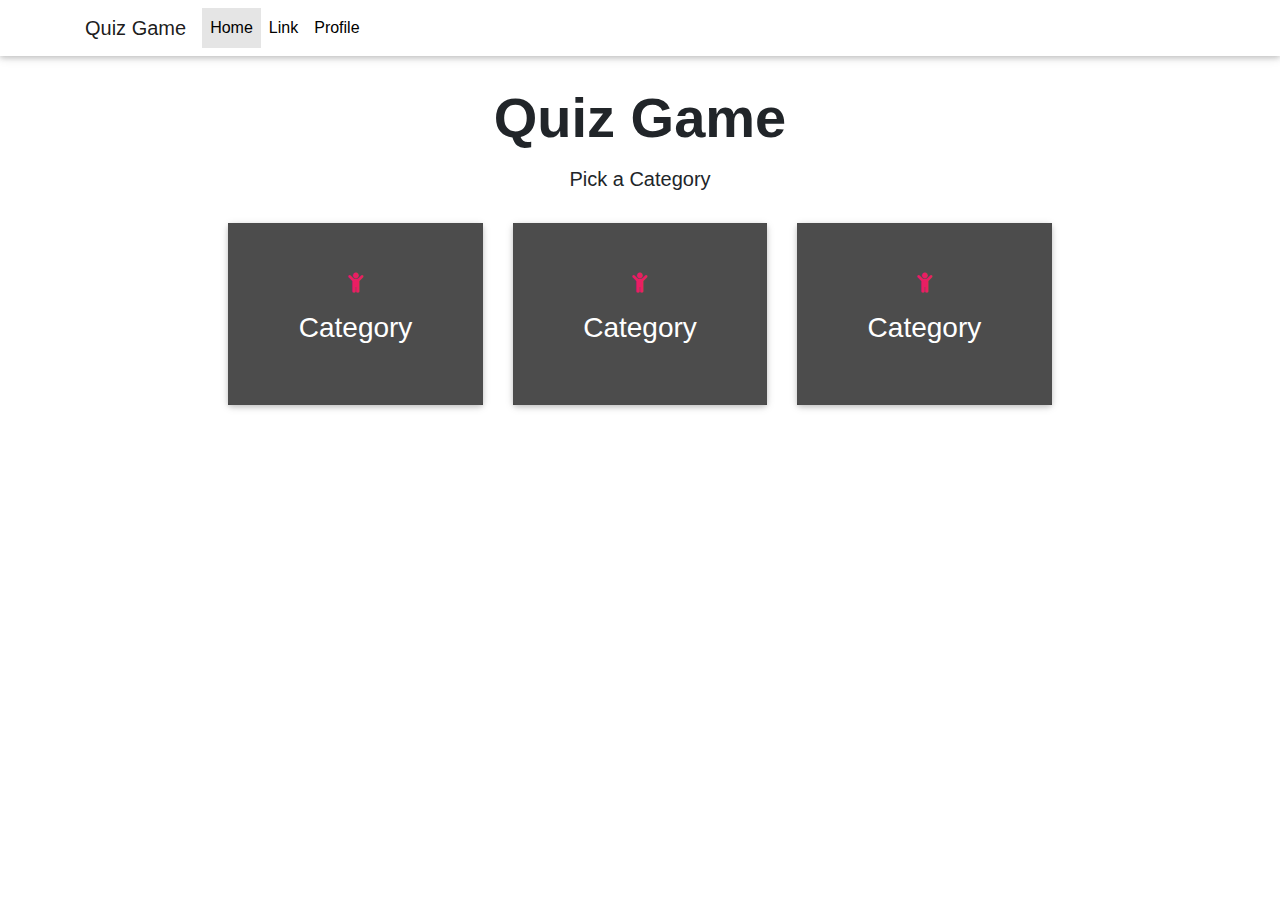
==== html/game-category.html @ 3bae045b "big update, finished font-end look" ====
<!DOCTYPE html>
<html lang="en">

<head>
    <meta charset="UTF-8">
    <meta name="viewport" content="width=device-width, initial-scale=1, shrink-to-fit=no">
    <meta http-equiv="x-ua-compatible" content="ie=edge">
    <title>Quiz Game</title>

    <!-- MDB icon -->
    <link rel="icon" href="../img/quiz-game.ico" type="image/x-icon">
    <!-- Font Awesome -->
    <link rel="stylesheet" href="https://use.fontawesome.com/releases/v5.11.2/css/all.css">
    <!-- Google Fonts Roboto -->
    <link rel="stylesheet" href="https://fonts.googleapis.com/css?family=Roboto:300,400,500,700&display=swap">
    <!-- Bootstrap core CSS -->
    <link rel="stylesheet" href="../css/bootstrap.min.css">
    <!-- Material Design Bootstrap -->
    <link rel="stylesheet" href="../css/mdb.min.css">
    <!-- Your custom styles (optional) -->
    <link rel="stylesheet" href="../css/style.css">
</head>

<body>
    <!-- FALTA MEJORAR TAMAÑO DE BACKGROUND EN LA PAGINA -->
    <div class="background-game">

        <!-- Navbar -->
        <nav class="navbar navbar-expand-lg navbar-light">
            <div class="container">
                <a class="navbar-brand" href="#"><strong>Quiz Game</strong></a>
                <button class="navbar-toggler" type="button" data-toggle="collapse"
                    data-target="#navbarSupportedContent-7" aria-controls="navbarSupportedContent-7"
                    aria-expanded="false" aria-label="Toggle navigation">
                    <span class="navbar-toggler-icon"></span>
                </button>
                <div class="collapse navbar-collapse " id="navbarSupportedContent-7">
                    <ul class="navbar-nav mr-auto">
                        <li class="nav-item active">
                            <a class="nav-link" href="#">Home <span class="sr-only">(current)</span></a>
                        </li>
                        <li class="nav-item">
                            <a class="nav-link" href="#">Link</a>
                        </li>
                        <li class="nav-item">
                            <a class="nav-link" href="#">Profile</a>
                        </li>
                    </ul>
                </div>
            </div>
        </nav>
        <!-- Navbar -->

        <main>
            <!-- Text -->
            <div class="col-md-12 py-4 text-center">
                <h1 class="display-4 font-weight-bold pt-md-1 wow fadeInUp">Quiz Game</h1>
                <h5 class="pt-md-2 wow fadeInUp" data-wow-delay="0.2s">Pick a
                    Category
                </h5>
            </div>
            <!-- Text -->

            <!--Grid column-->
            <div class="container col-md-8">
                <div class="row row-cols-1 row-cols-md-3">

                    <!-- HACER GIRAR TARJETAS CON UN CLICK -->
                    <div class="col mb-4">
                        <a href="../html/game-question.html">
                            <!-- Card -->
                            <div class="card card-image"
                                style="background-image: url(https://mdbootstrap.com/img/Photos/Horizontal/Work/4-col/img%20%2814%29.jpg);">
                                <!-- Content -->
                                <div class="text-white text-center align-items-center rgba-black-strong py-5 px-4">
                                    <div>
                                        <h5 class="pink-text"><i class="fas fa-child"></i>
                                            <h3 class="card-title pt-2"><strong>Category</strong></h3>
                                    </div>
                                </div>

                            </div>
                            <!-- Card -->
                        </a>
                    </div>

                    <div class="col mb-4">
                        <!-- Card -->
                        <div class="card card-image"
                            style="background-image: url(https://mdbootstrap.com/img/Photos/Horizontal/Work/4-col/img%20%2814%29.jpg);">
                            <!-- Content -->
                            <div class="text-white text-center align-items-center rgba-black-strong py-5 px-4">
                                <div>
                                    <h5 class="pink-text"><i class="fas fa-child"></i>
                                        <h3 class="card-title pt-2"><strong>Category</strong></h3>
                                </div>
                            </div>

                        </div>
                        <!-- Card -->
                    </div>

                    <div class="col mb-4">
                        <!-- Card -->
                        <div class="card card-image"
                            style="background-image: url(https://mdbootstrap.com/img/Photos/Horizontal/Work/4-col/img%20%2814%29.jpg);">
                            <!-- Content -->
                            <div class="text-white text-center align-items-center rgba-black-strong py-5 px-4">
                                <div>
                                    <h5 class="pink-text"><i class="fas fa-child"></i>
                                        <h3 class="card-title pt-2"><strong>Category</strong></h3>
                                </div>
                            </div>

                        </div>
                        <!-- Card -->
                    </div>
                </div>
            </div>
            <!-- Cards Container -->

        </main>

    </div>
    <!-- Background Image -->

    <!-- ------------------------------------------------------------------------------------- -->
    <!-- jQuery -->
    <script type="text/javascript" src="./js/jquery.min.js"></script>
    <!-- Bootstrap tooltips -->
    <script type="text/javascript" src="./js/popper.min.js"></script>
    <!-- Bootstrap core JavaScript -->
    <script type="text/javascript" src="./js/bootstrap.min.js"></script>
    <!-- MDB core JavaScript -->
    <script type="text/javascript" src="./js/mdb.min.js"></script>
    <!-- Your custom scripts (optional) -->
    <script type="text/javascript"></script>
    <script type="text/javascript" src="/Quiz-Game/js/page-js/game.js"></script>
    <!-- ------------------------------------------------------------------------------------- -->

</body>

</html>
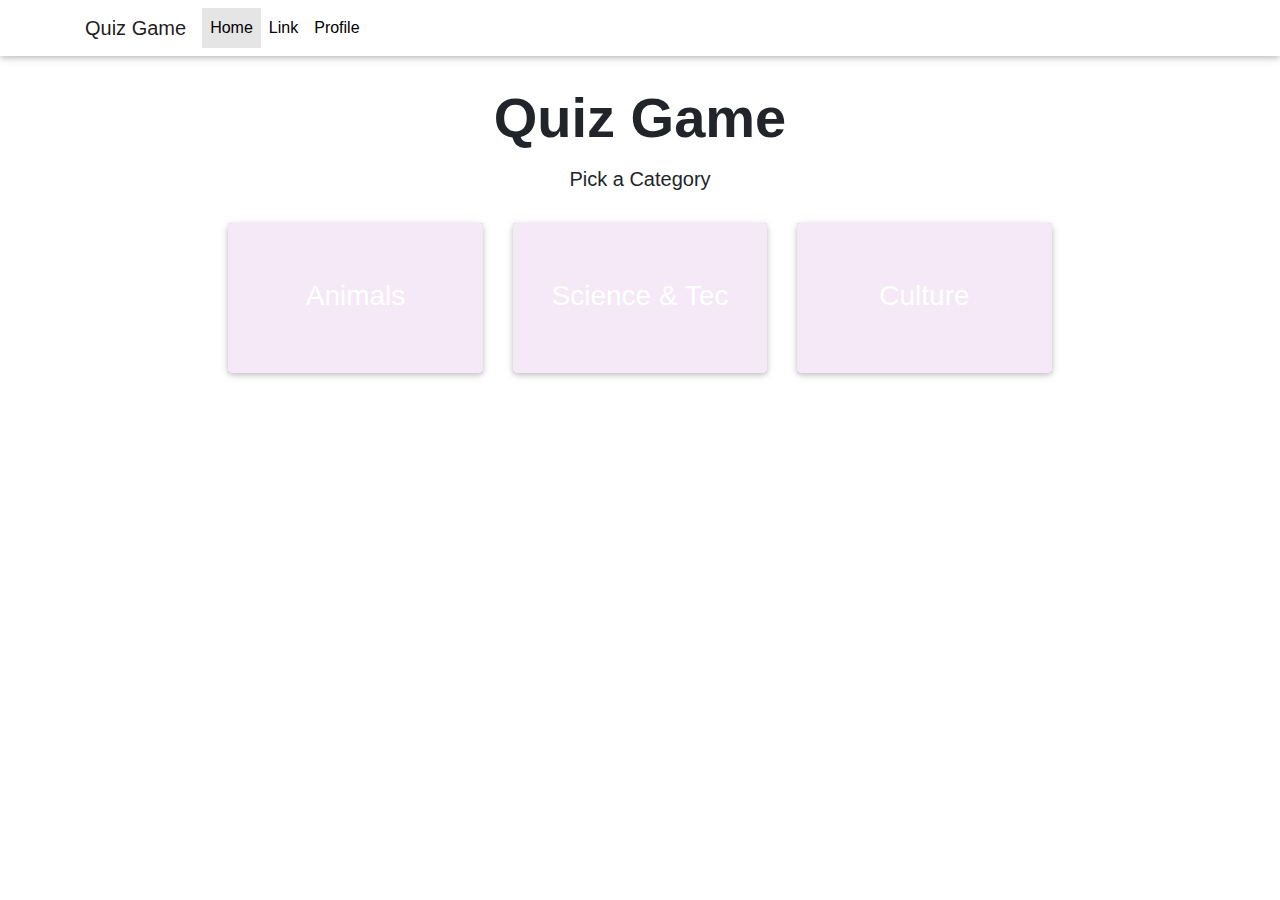
==== commit b44b3c85: "update" ====
--- a/html/game-category.html
+++ b/html/game-category.html
@@ -69,13 +69,12 @@
                     <div class="col mb-4">
                         <a href="../html/game-question.html">
                             <!-- Card -->
-                            <div class="card card-image"
-                                style="background-image: url(https://mdbootstrap.com/img/Photos/Horizontal/Work/4-col/img%20%2814%29.jpg);">
+                            <div class="card h-100 card-image"
+                                style="background-image: url(https://images.pexels.com/photos/33101/new-wing-emergency-at-the-moment.jpg?auto=compress&cs=tinysrgb&dpr=2&h=750&w=1260);background-position: center;background-size:cover;">
                                 <!-- Content -->
-                                <div class="text-white text-center align-items-center rgba-black-strong py-5 px-4">
+                                <div class="text-white text-center align-items-center rgba-purple-slight py-5 px-4">
                                     <div>
-                                        <h5 class="pink-text"><i class="fas fa-child"></i>
-                                            <h3 class="card-title pt-2"><strong>Category</strong></h3>
+                                        <h3 class="card-title pt-2"><strong>Animals</strong></h3>
                                     </div>
                                 </div>
 
@@ -86,13 +85,12 @@
 
                     <div class="col mb-4">
                         <!-- Card -->
-                        <div class="card card-image"
-                            style="background-image: url(https://mdbootstrap.com/img/Photos/Horizontal/Work/4-col/img%20%2814%29.jpg);">
+                        <div class="card h-100 card-image"
+                            style="background-image: url(https://images.pexels.com/photos/34521/space-shuttle-lift-off-liftoff-nasa.jpg?auto=compress&cs=tinysrgb&dpr=2&h=750&w=1260);;background-position: center;background-size:cover;">
                             <!-- Content -->
-                            <div class="text-white text-center align-items-center rgba-black-strong py-5 px-4">
+                            <div class="text-white text-center align-items-center rgba-purple-slight py-5 px-4">
                                 <div>
-                                    <h5 class="pink-text"><i class="fas fa-child"></i>
-                                        <h3 class="card-title pt-2"><strong>Category</strong></h3>
+                                    <h3 class="card-title pt-2"><strong>Science & Tec</strong></h3>
                                 </div>
                             </div>
 
@@ -102,13 +100,12 @@
 
                     <div class="col mb-4">
                         <!-- Card -->
-                        <div class="card card-image"
-                            style="background-image: url(https://mdbootstrap.com/img/Photos/Horizontal/Work/4-col/img%20%2814%29.jpg);">
+                        <div class="card h-100 card-image"
+                            style="background-image: url(https://images.pexels.com/photos/1338146/pexels-photo-1338146.jpeg?auto=compress&cs=tinysrgb&dpr=2&h=750&w=1260);background-position: center;background-size:cover;">
                             <!-- Content -->
-                            <div class="text-white text-center align-items-center rgba-black-strong py-5 px-4">
+                            <div class="text-white text-center align-items-center rgba-purple-slight py-5 px-4">
                                 <div>
-                                    <h5 class="pink-text"><i class="fas fa-child"></i>
-                                        <h3 class="card-title pt-2"><strong>Category</strong></h3>
+                                    <h3 class="card-title pt-2"><strong>Culture</strong></h3>
                                 </div>
                             </div>
 
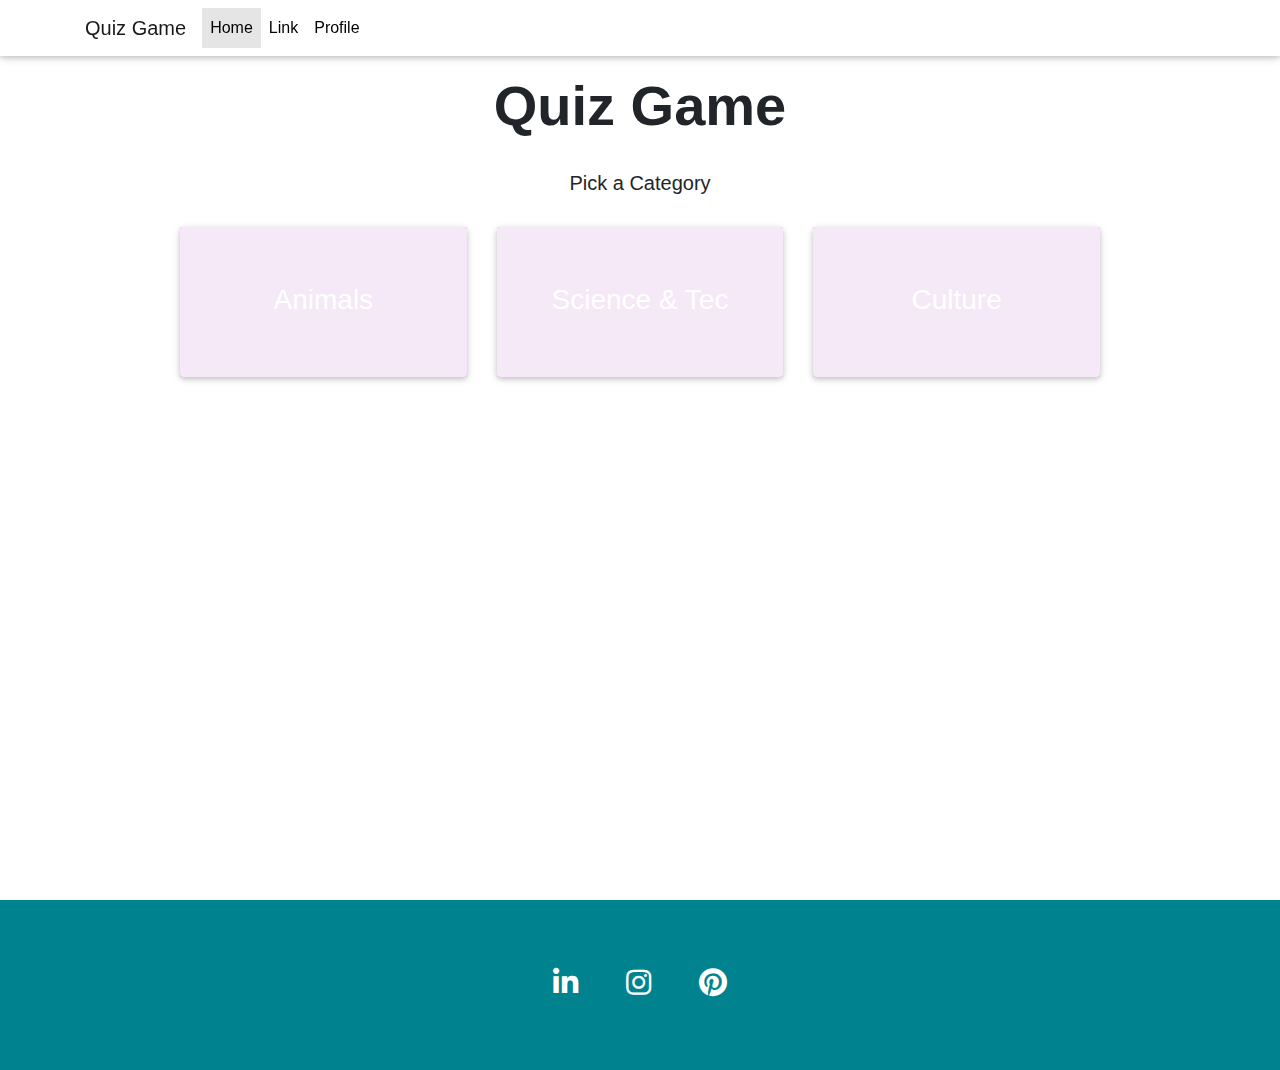
==== commit 12a31f99: "fixed sizing issues and overlay images" ====
--- a/html/game-category.html
+++ b/html/game-category.html
@@ -22,104 +22,141 @@
 </head>
 
 <body>
-    <!-- FALTA MEJORAR TAMAÑO DE BACKGROUND EN LA PAGINA -->
-    <div class="background-game">
+    <!-- Navbar -->
+    <nav class="navbar navbar-expand-lg navbar-light fixed-top">
+        <div class="container">
 
-        <!-- Navbar -->
-        <nav class="navbar navbar-expand-lg navbar-light">
-            <div class="container">
-                <a class="navbar-brand" href="#"><strong>Quiz Game</strong></a>
-                <button class="navbar-toggler" type="button" data-toggle="collapse"
-                    data-target="#navbarSupportedContent-7" aria-controls="navbarSupportedContent-7"
-                    aria-expanded="false" aria-label="Toggle navigation">
-                    <span class="navbar-toggler-icon"></span>
-                </button>
-                <div class="collapse navbar-collapse " id="navbarSupportedContent-7">
-                    <ul class="navbar-nav mr-auto">
-                        <li class="nav-item active">
-                            <a class="nav-link" href="#">Home <span class="sr-only">(current)</span></a>
-                        </li>
-                        <li class="nav-item">
-                            <a class="nav-link" href="#">Link</a>
-                        </li>
-                        <li class="nav-item">
-                            <a class="nav-link" href="#">Profile</a>
-                        </li>
-                    </ul>
+            <!-- Brand -->
+            <a class="navbar-brand" href="#"><strong>Quiz Game</strong></a>
+            <!-- Brand -->
+
+            <!-- Collapse -->
+            <button class="navbar-toggler" type="button" data-toggle="collapse" data-target="#navbarSupportedContent-7"
+                aria-controls="navbarSupportedContent-7" aria-expanded="false" aria-label="Toggle navigation">
+                <span class="navbar-toggler-icon"></span>
+            </button>
+            <!-- Collapse -->
+
+            <!-- Links -->
+            <div class="collapse navbar-collapse " id="navbarSupportedContent-7">
+                <ul class="navbar-nav mr-auto">
+                    <li class="nav-item active">
+                        <a class="nav-link" href="#">Home <span class="sr-only">(current)</span></a>
+                    </li>
+                    <li class="nav-item">
+                        <a class="nav-link" href="#">Link</a>
+                    </li>
+                    <li class="nav-item">
+                        <a class="nav-link" href="#">Profile</a>
+                    </li>
+                </ul>
+            </div>
+            <!-- Links -->
+        </div>
+    </nav>
+    <!-- Navbar -->
+
+    <!-- Full Page -->
+    <div class="view background mask d-flex justify-content-center py-5">
+        <!-- Content -->
+        <div class="container">
+            <!--Grid row-->
+            <div class="row">
+
+                <!-- Text -->
+                <div class="col-md-12 py-4 text-center">
+                    <h1 class="display-4 font-weight-bold">Quiz Game</h1>
+                    <h5 class="pt-md-4">Pick a
+                        Category
+                    </h5>
                 </div>
-            </div>
-        </nav>
-        <!-- Navbar -->
+                <!-- Text -->
 
-        <main>
-            <!-- Text -->
-            <div class="col-md-12 py-4 text-center">
-                <h1 class="display-4 font-weight-bold pt-md-1 wow fadeInUp">Quiz Game</h1>
-                <h5 class="pt-md-2 wow fadeInUp" data-wow-delay="0.2s">Pick a
-                    Category
-                </h5>
-            </div>
-            <!-- Text -->
+                <!-- Cards Container -->
+                <div class="container col-md-10">
+                    <div class="row row-cols-1 row-cols-md-3">
+                        <!-- HACER GIRAR TARJETAS CON UN CLICK -->
+                        <!-- Card -->
+                        <div class="col mb-4">
+                            <a href="../html/game-question.html">
+                                <div class="card h-100 card-image background-card"
+                                    style="background-image: url(https://images.pexels.com/photos/33101/new-wing-emergency-at-the-moment.jpg?auto=compress&cs=tinysrgb&dpr=2&h=750&w=1260)">
+                                    <!-- Content -->
+                                    <div class="text-white text-center align-items-center rgba-purple-slight py-5 px-4">
+                                        <div>
+                                            <h3 class="card-title pt-2"><strong>Animals</strong></h3>
+                                        </div>
+                                    </div>
+                                </div>
+                            </a>
+                        </div>
+                        <!-- Card -->
 
-            <!--Grid column-->
-            <div class="container col-md-8">
-                <div class="row row-cols-1 row-cols-md-3">
-
-                    <!-- HACER GIRAR TARJETAS CON UN CLICK -->
-                    <div class="col mb-4">
-                        <a href="../html/game-question.html">
-                            <!-- Card -->
-                            <div class="card h-100 card-image"
-                                style="background-image: url(https://images.pexels.com/photos/33101/new-wing-emergency-at-the-moment.jpg?auto=compress&cs=tinysrgb&dpr=2&h=750&w=1260);background-position: center;background-size:cover;">
+                        <!-- Card -->
+                        <div class="col mb-4">
+                            <div class="card h-100 card-image background-card"
+                                style="background-image: url(https://images.pexels.com/photos/34521/space-shuttle-lift-off-liftoff-nasa.jpg?auto=compress&cs=tinysrgb&dpr=2&h=750&w=1260)">
                                 <!-- Content -->
                                 <div class="text-white text-center align-items-center rgba-purple-slight py-5 px-4">
                                     <div>
-                                        <h3 class="card-title pt-2"><strong>Animals</strong></h3>
+                                        <h3 class="card-title pt-2"><strong>Science & Tec</strong></h3>
                                     </div>
                                 </div>
+                            </div>
+                        </div>
+                        <!-- Card -->
 
+                        <!-- Card -->
+                        <div class="col mb-4">
+                            <div class="card h-100 card-image background-card"
+                                style="background-image: url(https://images.pexels.com/photos/1338146/pexels-photo-1338146.jpeg?auto=compress&cs=tinysrgb&dpr=2&h=750&w=1260)">
+                                <!-- Content -->
+                                <div class="text-white text-center align-items-center rgba-purple-slight py-5 px-4">
+                                    <div>
+                                        <h3 class="card-title pt-2"><strong>Culture</strong></h3>
+                                    </div>
+                                </div>
                             </div>
-                            <!-- Card -->
+                        </div>
+                        <!-- Card -->
+
+                    </div>
+                </div>
+                <!-- Cards Container -->
+            </div>
+            <!--Grid row-->
+        </div>
+        <!-- Content -->
+    </div>
+    <!-- Full Page -->
+
+    <!-- Footer -->
+    <footer class="page-footer font-small cyan darken-3">
+        <div class="container">
+            <div class="row">
+                <div class="col-md-12 py-5">
+                    <div class="mb-5 flex-center">
+                        <!--Linkedin -->
+                        <a class="li-ic">
+                            <i class="fab fa-linkedin-in fa-lg white-text mr-md-5 mr-3 fa-2x"> </i>
+                        </a>
+                        <!--Instagram-->
+                        <a class="ins-ic">
+                            <i class="fab fa-instagram fa-lg white-text mr-md-5 mr-3 fa-2x"> </i>
+                        </a>
+                        <!--Pinterest-->
+                        <a class="pin-ic">
+                            <i class="fab fa-pinterest fa-lg white-text fa-2x"> </i>
                         </a>
                     </div>
-
-                    <div class="col mb-4">
-                        <!-- Card -->
-                        <div class="card h-100 card-image"
-                            style="background-image: url(https://images.pexels.com/photos/34521/space-shuttle-lift-off-liftoff-nasa.jpg?auto=compress&cs=tinysrgb&dpr=2&h=750&w=1260);;background-position: center;background-size:cover;">
-                            <!-- Content -->
-                            <div class="text-white text-center align-items-center rgba-purple-slight py-5 px-4">
-                                <div>
-                                    <h3 class="card-title pt-2"><strong>Science & Tec</strong></h3>
-                                </div>
-                            </div>
-
-                        </div>
-                        <!-- Card -->
-                    </div>
-
-                    <div class="col mb-4">
-                        <!-- Card -->
-                        <div class="card h-100 card-image"
-                            style="background-image: url(https://images.pexels.com/photos/1338146/pexels-photo-1338146.jpeg?auto=compress&cs=tinysrgb&dpr=2&h=750&w=1260);background-position: center;background-size:cover;">
-                            <!-- Content -->
-                            <div class="text-white text-center align-items-center rgba-purple-slight py-5 px-4">
-                                <div>
-                                    <h3 class="card-title pt-2"><strong>Culture</strong></h3>
-                                </div>
-                            </div>
-
-                        </div>
-                        <!-- Card -->
-                    </div>
                 </div>
+                <!-- Grid column -->
             </div>
-            <!-- Cards Container -->
-
-        </main>
-
-    </div>
-    <!-- Background Image -->
+            <!-- Grid row-->
+        </div>
+        <!-- Footer Elements -->
+    </footer>
+    <!-- Footer -->
 
     <!-- ------------------------------------------------------------------------------------- -->
     <!-- jQuery -->
--- a/css/style.css
+++ b/css/style.css
@@ -1,11 +1,47 @@
 html,
-  body,
-  header,
-  .view {
-    height: 100%;
-  }
+    body,
+    header,
+    .view {
+      height: 100%;
+    }
+
+    @media (max-width: 559px) {
+
+      html,
+      body,
+      header,
+      .view {
+        height: 1000px;
+      }
+    }
+
+    @media (min-width: 560px) and (max-width: 740px) {
+
+      html,
+      body,
+      header,
+      .view {
+        height: 700px;
+      }
+    }
+
+    @media (min-width: 800px) and (max-width: 850px) {
+
+      html,
+      body,
+      header,
+      .view {
+        height: 600px;
+      }
+    }
+
+    @media (min-width: 800px) and (max-width: 850px) {
+      .navbar:not(.top-nav-collapse) {
+        background: #f8bbd0 !important;
+      }
+    }
   
-  .background-main-page{
+  .background{
     background-image: url('https://images.pexels.com/photos/1831234/pexels-photo-1831234.jpeg?auto=compress&cs=tinysrgb&dpr=2&h=750&w=1260');
      /*
      https://images.pexels.com/photos/1831234/pexels-photo-1831234.jpeg?auto=compress&cs=tinysrgb&dpr=2&h=750&w=1260
@@ -15,35 +51,18 @@
      https://images.pexels.com/photos/3527786/pexels-photo-3527786.jpeg?auto=compress&cs=tinysrgb&dpr=2&h=750&w=1260
      https://images.pexels.com/photos/2847648/pexels-photo-2847648.jpeg?auto=compress&cs=tinysrgb&dpr=2&h=750&w=1260*/
 
+    height: 100%;
     background-repeat: no-repeat;
     background-size: cover;
     background-position: center;
    
   }
-  .background-game{
-    background-image: url('https://images.pexels.com/photos/1831234/pexels-photo-1831234.jpeg?auto=compress&cs=tinysrgb&dpr=2&h=750&w=1260'); 
-    height: 100%;
+
+  .background-card{
     background-position: center;
-    background-repeat: no-repeat;
-    background-size: cover;
-  }
-  .background-card{
-    background-color: #f8bbd0; 
-    background-repeat: no-repeat; 
-    background-size: cover; 
-    background-position: center center;      
+    background-size: cover;    
   }
   
-
-  @media (max-width: 740px) {
-    html,
-    body,
-    header,
-    .view {
-      height: 100vh;
-    }
-  }
-
   .top-nav-collapse {
     background-color: #f8bbd0 !important;
   }
@@ -52,11 +71,6 @@
     background: transparent !important;
   }
 
-  @media (max-width: 991px) {
-   .navbar:not(.top-nav-collapse) {
-    background: #f8bbd0 !important;
-   }
-  }
   body { font-family: sans-serif; }
 
 
